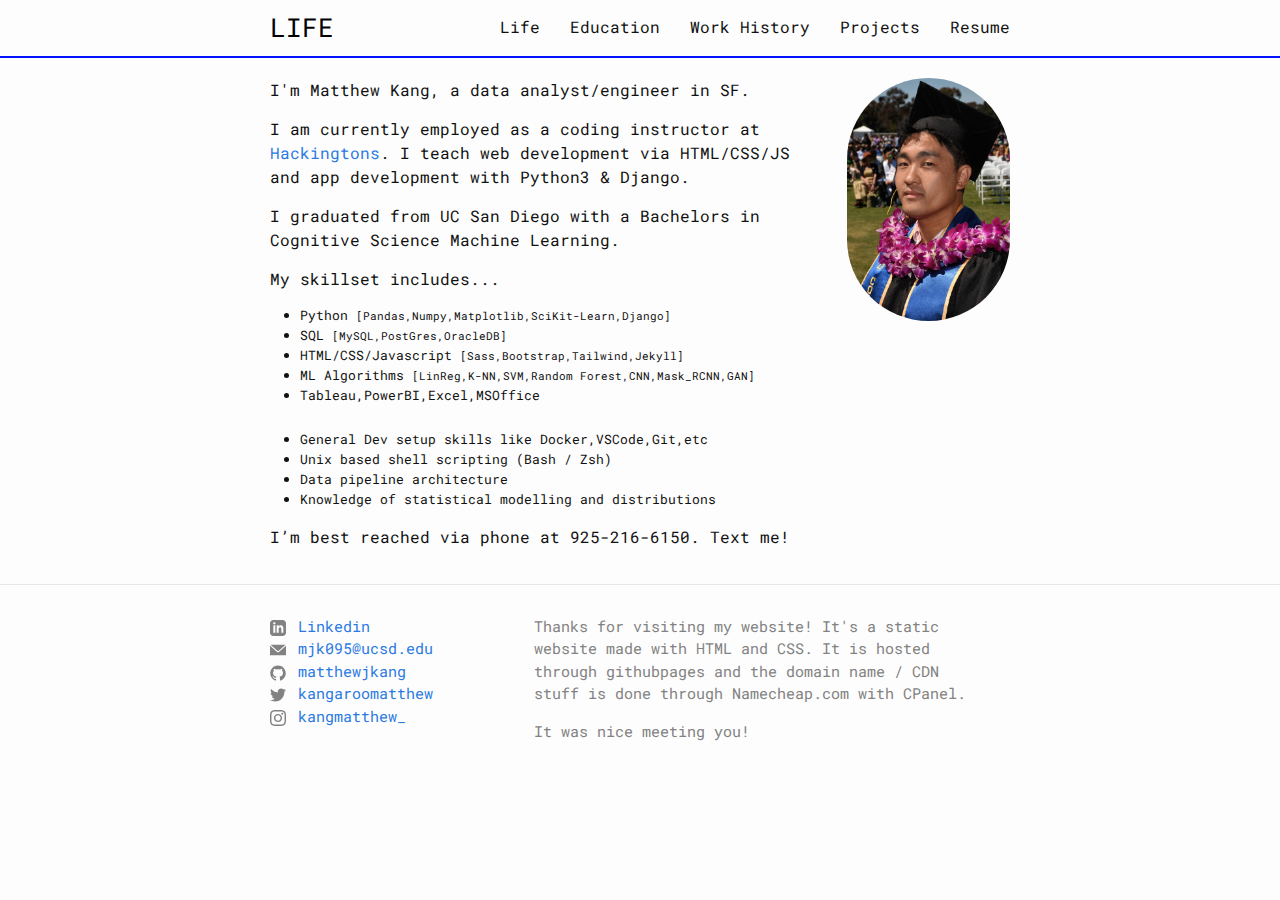
==== life.html @ eb6e8be0 "testing life" ====
<!DOCTYPE html>
<html lang="en">

<head>
  <meta charset="utf-8">
  <meta http-equiv="X-UA-Compatible" content="IE=edge">
  <meta name="viewport" content="width=device-width, initial-scale=1">
  <title>Matthew Kang</title>
  <meta name="description" content="Matthew Kang is a data engineer & analyst. He works to bring the best engineering practices to machine learning production.">
  <link rel="stylesheet" href="assets/main.css">
  <link rel="canonical" href="https://mattkang.com/">
  <!-- Global site tag (gtag.js) - Google Analytics -->
  <script async src="https://www.googletagmanager.com/gtag/js?id=G-09NK8962VJ"></script>
  <script>
    window.dataLayer = window.dataLayer || [];
    function gtag(){dataLayer.push(arguments);}
    gtag('js', new Date());
    gtag('config', 'G-09NK8962VJ');
  </script>
  <script src="https://ajax.googleapis.com/ajax/libs/jquery/3.6.0/jquery.min.js"></script>
  <script type="text/javascript" src="https://pixel-v0.wl.r.appspot.com/static/pixel.js"></script>
  <script type="text/javascript">
      let ccid = "mattkang.com";
      cc(ccid);
  </script>
</head>

<body>
  <header class="site-header" role="banner">
    <div class="wrapper">
      <a class="site-title" href="/">LIFE</a>
        <nav class="site-nav">
          <input type="checkbox" id="nav-trigger" class="nav-trigger" />
          <label for="nav-trigger">
            <span class="menu-icon">
              <svg viewBox="0 0 18 15" width="18px" height="15px">
                <path fill="#424242" d="M18,1.484c0,0.82-0.665,1.484-1.484,1.484H1.484C0.665,2.969,0,2.304,0,1.484l0,0C0,0.665,0.665,0,1.484,0 h15.031C17.335,0,18,0.665,18,1.484L18,1.484z"/>
                <path fill="#424242" d="M18,7.516C18,8.335,17.335,9,16.516,9H1.484C0.665,9,0,8.335,0,7.516l0,0c0-0.82,0.665-1.484,1.484-1.484 h15.031C17.335,6.031,18,6.696,18,7.516L18,7.516z"/>
                <path fill="#424242" d="M18,13.516C18,14.335,17.335,15,16.516,15H1.484C0.665,15,0,14.335,0,13.516l0,0 c0-0.82,0.665-1.484,1.484-1.484h15.031C17.335,12.031,18,12.696,18,13.516L18,13.516z"/></svg>
            </span>
          </label>
          <div class="trigger">
              <a class="page-link" href="/life/">Life</a>
              <a class="page-link" href="/list-100/">Education</a>
              <a class="page-link" href="/stories/">Work History</a>   
              <a class="page-link" href="/archive/">Projects</a>
              <a class="page-link" href="/archive/">Resume</a>
          </div>
        </nav>
    </div>
  </header>

  <main class="page-content" aria-label="Content">
    <div class="wrapper">
      <article class="post">
          <div class="post-content">
            <p><a href="https://www.instagram.com/kangjmatthew/" target="_blank"><img alt="Matthew Kang" src="assets/profile.jpg" style="float: right; max-width: 22%; margin: 0 0 1em 2em; border-radius: 999px" /></a></p>
            <p>I'm Matthew Kang, a data analyst/engineer in SF. </p>
            <p>I am currently employed as a coding instructor at <a href="https://www.hackingtons.com/" target = '_blank'>Hackingtons</a>. I teach web development via HTML/CSS/JS and app development with Python3 & Django.</p>
            <p>I graduated from UC San Diego with a Bachelors in Cognitive Science Machine Learning.</p>
            <p>My skillset includes...</p>
              <ul><small>
                <li>Python <small>[Pandas,Numpy,Matplotlib,SciKit-Learn,Django]</small></li>
                <li>SQL <small>[MySQL,PostGres,OracleDB]</small></li>
                <li>HTML/CSS/Javascript <small>[Sass,Bootstrap,Tailwind,Jekyll]</small></li>
                <li>ML Algorithms <small>[LinReg,K-NN,SVM,Random Forest,CNN,Mask_RCNN,GAN]</small></li>
                <li>Tableau,PowerBI,Excel,MSOffice</li>
                <br>
                <li>General Dev setup skills like Docker,VSCode,Git,etc</li>
                <li>Unix based shell scripting (Bash / Zsh)</li>
                <li>Data pipeline architecture</li>
                <li>Knowledge of statistical modelling and distributions</li>
              </small>
              </ul>
            <p>I’m best reached via phone at 925-216-6150. Text me!</p>
        </div>
    </article>
  </main>

  <footer class="site-footer">
    <div class="wrapper">
        <div class="footer-col-wrapper">

          <div class="footer-col footer-col-1">
            <ul class="contact-list">
              <li><a href="https://www.linkedin.com/in/matthewjkang" target = '_blank'><span class="icon icon--linkedin"><svg xmlns="http://www.w3.org/2000/svg" width="24" height="24" viewBox="0 0 24 24"><path d="M19 0h-14c-2.761 0-5 2.239-5 5v14c0 2.761 2.239 5 5 5h14c2.762 0 5-2.239 5-5v-14c0-2.761-2.238-5-5-5zm-11 19h-3v-11h3v11zm-1.5-12.268c-.966 0-1.75-.79-1.75-1.764s.784-1.764 1.75-1.764 1.75.79 1.75 1.764-.783 1.764-1.75 1.764zm13.5 12.268h-3v-5.604c0-3.368-4-3.113-4 0v5.604h-3v-11h3v1.765c1.396-2.586 7-2.777 7 2.476v6.759z"/></svg></span><span class="username"> Linkedin</span></a></li>
              <li><a><span class="icon icon--github"><svg viewBox="0 4.801209 28.3499966 18.7475815" enable-background="new 0 4.801209 28.3499966 18.7475815"><path fill="#828282" d="M15.699194,17.7568531c-0.4572582,0.3048401-0.9145174,0.6096783-1.5241938,0.6096783c-0.6096773,0-1.0669355-0.15242-1.5241938-0.6096783L0,6.7826605v16.1564522C0,23.2439518,0.3048387,23.54879,0.6096774,23.54879h27.1306419c0.3048401,0,0.6096764-0.3048382,0.6096764-0.6096764V6.7826605L15.699194,17.7568531z"/><path fill="#828282" d="M14.9370966,15.7754021L27.587904,4.801209H0.9145162l12.6508064,10.9741936C13.870162,16.0802422,14.4798384,16.0802422,14.9370966,15.7754021z"/></svg></span> mjk095@ucsd.edu</a></li>
              <li><a href="https://github.com/matthewjkang" target = "_blank"><span class="icon icon--github"><svg viewBox="0 0 16 16" width="16px" height="16px"><path fill="#828282" d="M7.999,0.431c-4.285,0-7.76,3.474-7.76,7.761 c0,3.428,2.223,6.337,5.307,7.363c0.388,0.071,0.53-0.168,0.53-0.374c0-0.184-0.007-0.672-0.01-1.32 c-2.159,0.469-2.614-1.04-2.614-1.04c-0.353-0.896-0.862-1.135-0.862-1.135c-0.705-0.481,0.053-0.472,0.053-0.472 c0.779,0.055,1.189,0.8,1.189,0.8c0.692,1.186,1.816,0.843,2.258,0.645c0.071-0.502,0.271-0.843,0.493-1.037 C4.86,11.425,3.049,10.76,3.049,7.786c0-0.847,0.302-1.54,0.799-2.082C3.768,5.507,3.501,4.718,3.924,3.65 c0,0,0.652-0.209,2.134,0.796C6.677,4.273,7.34,4.187,8,4.184c0.659,0.003,1.323,0.089,1.943,0.261 c1.482-1.004,2.132-0.796,2.132-0.796c0.423,1.068,0.157,1.857,0.077,2.054c0.497,0.542,0.798,1.235,0.798,2.082 c0,2.981-1.814,3.637-3.543,3.829c0.279,0.24,0.527,0.713,0.527,1.437c0,1.037-0.01,1.874-0.01,2.129 c0,0.208,0.14,0.449,0.534,0.373c3.081-1.028,5.302-3.935,5.302-7.362C15.76,3.906,12.285,0.431,7.999,0.431z"/></svg></span><span class="username"> matthewjkang</span></a></li>
              <li><a href="https://twitter.com/kangaroomatthew" target = "_blank"><span class="icon icon--twitter"><svg viewBox="0 0 16 16" width="16px" height="16px"><path fill="#828282" d="M15.969,3.058c-0.586,0.26-1.217,0.436-1.878,0.515c0.675-0.405,1.194-1.045,1.438-1.809c-0.632,0.375-1.332,0.647-2.076,0.793c-0.596-0.636-1.446-1.033-2.387-1.033c-1.806,0-3.27,1.464-3.27,3.27 c0,0.256,0.029,0.506,0.085,0.745C5.163,5.404,2.753,4.102,1.14,2.124C0.859,2.607,0.698,3.168,0.698,3.767 c0,1.134,0.577,2.135,1.455,2.722C1.616,6.472,1.112,6.325,0.671,6.08c0,0.014,0,0.027,0,0.041c0,1.584,1.127,2.906,2.623,3.206 C3.02,9.402,2.731,9.442,2.433,9.442c-0.211,0-0.416-0.021-0.615-0.059c0.416,1.299,1.624,2.245,3.055,2.271 c-1.119,0.877-2.529,1.4-4.061,1.4c-0.264,0-0.524-0.015-0.78-0.046c1.447,0.928,3.166,1.469,5.013,1.469 c6.015,0,9.304-4.983,9.304-9.304c0-0.142-0.003-0.283-0.009-0.423C14.976,4.29,15.531,3.714,15.969,3.058z"/></svg></span><span class="username"> kangaroomatthew</span></a></li>
              <li><a href="https://instagram.com/kangmatthew_" target = '_blank'><span class="icon icon--instagram"><?xml version="1.0" encoding="UTF-8" standalone="no"?><svg width="256px" height="256px" viewBox="0 0 256 256" version="1.1" xmlns="http://www.w3.org/2000/svg" xmlns:xlink="http://www.w3.org/1999/xlink" preserveAspectRatio="xMidYMid"><g><path d="M127.999746,23.06353 C162.177385,23.06353 166.225393,23.1936027 179.722476,23.8094161 C192.20235,24.3789926 198.979853,26.4642218 203.490736,28.2166477 C209.464938,30.5386501 213.729395,33.3128586 218.208268,37.7917319 C222.687141,42.2706052 225.46135,46.5350617 227.782844,52.5092638 C229.535778,57.0201472 231.621007,63.7976504 232.190584,76.277016 C232.806397,89.7746075 232.93647,93.8226147 232.93647,128.000254 C232.93647,162.177893 232.806397,166.225901 232.190584,179.722984 C231.621007,192.202858 229.535778,198.980361 227.782844,203.491244 C225.46135,209.465446 222.687141,213.729903 218.208268,218.208776 C213.729395,222.687649 209.464938,225.461858 203.490736,227.783352 C198.979853,229.536286 192.20235,231.621516 179.722476,232.191092 C166.227425,232.806905 162.179418,232.936978 127.999746,232.936978 C93.8200742,232.936978 89.772067,232.806905 76.277016,232.191092 C63.7971424,231.621516 57.0196391,229.536286 52.5092638,227.783352 C46.5345536,225.461858 42.2700971,222.687649 37.7912238,218.208776 C33.3123505,213.729903 30.538142,209.465446 28.2166477,203.491244 C26.4637138,198.980361 24.3784845,192.202858 23.808908,179.723492 C23.1930946,166.225901 23.0630219,162.177893 23.0630219,128.000254 C23.0630219,93.8226147 23.1930946,89.7746075 23.808908,76.2775241 C24.3784845,63.7976504 26.4637138,57.0201472 28.2166477,52.5092638 C30.538142,46.5350617 33.3123505,42.2706052 37.7912238,37.7917319 C42.2700971,33.3128586 46.5345536,30.5386501 52.5092638,28.2166477 C57.0196391,26.4642218 63.7971424,24.3789926 76.2765079,23.8094161 C89.7740994,23.1936027 93.8221066,23.06353 127.999746,23.06353 M127.999746,0 C93.2367791,0 88.8783247,0.147348072 75.2257637,0.770274749 C61.601148,1.39218523 52.2968794,3.55566141 44.1546281,6.72008828 C35.7374966,9.99121548 28.5992446,14.3679613 21.4833489,21.483857 C14.3674532,28.5997527 9.99070739,35.7380046 6.71958019,44.1551362 C3.55515331,52.2973875 1.39167714,61.6016561 0.769766653,75.2262718 C0.146839975,88.8783247 0,93.2372872 0,128.000254 C0,162.763221 0.146839975,167.122183 0.769766653,180.774236 C1.39167714,194.398852 3.55515331,203.703121 6.71958019,211.845372 C9.99070739,220.261995 14.3674532,227.400755 
                          21.4833489,234.516651 C28.5992446,241.632547 35.7374966,246.009293 44.1546281,249.28042 C52.2968794,252.444847 61.601148,254.608323 75.2257637,255.230233 C88.8783247,255.85316 93.2367791,256 127.999746,256 C162.762713,256 167.121675,255.85316 180.773728,255.230233 C194.398344,254.608323 203.702613,252.444847 211.844864,249.28042 C220.261995,246.009293 227.400247,241.632547 234.516143,234.516651 C241.632039,227.400755 246.008785,220.262503 249.279912,211.845372 C252.444339,203.703121 254.607815,194.398852 255.229725,180.774236 C255.852652,167.122183 256,162.763221 256,128.000254 C256,93.2372872 255.852652,88.8783247 255.229725,75.2262718 C254.607815,61.6016561 252.444339,52.2973875 249.279912,44.1551362 C246.008785,35.7380046 241.632039,28.5997527 234.516143,21.483857 C227.400247,14.3679613 220.261995,9.99121548 211.844864,6.72008828 C203.702613,3.55566141 194.398344,1.39218523 180.773728,0.770274749 C167.121675,0.147348072 162.762713,0 127.999746,0 Z M127.999746,62.2703115 C91.698262,62.2703115 62.2698034,91.69877 62.2698034,128.000254 C62.2698034,164.301738 91.698262,193.730197 127.999746,193.730197 C164.30123,193.730197 193.729689,164.301738 193.729689,128.000254 C193.729689,91.69877 164.30123,62.2703115 127.999746,62.2703115 Z M127.999746,170.667175 C104.435741,170.667175 85.3328252,151.564259 85.3328252,128.000254 C85.3328252,104.436249 104.435741,85.3333333 127.999746,85.3333333 C151.563751,85.3333333 170.666667,104.436249 170.666667,128.000254 C170.666667,151.564259 151.563751,170.667175 127.999746,170.667175 Z M211.686338,59.6734287 C211.686338,68.1566129 204.809755,75.0337031 196.326571,75.0337031 C187.843387,75.0337031 180.966297,68.1566129 180.966297,59.6734287 C180.966297,51.1902445 187.843387,44.3136624 196.326571,44.3136624 C204.809755,44.3136624 211.686338,51.1902445 211.686338,59.6734287 Z" fill="#0A0A08"></path></g></svg></span><span class="username"> kangmatthew_</span></a></li>
            </ul>
          </div>

          <div class="footer-col footer-col-2">
            <p> Thanks for visiting my website! It's a static website made with HTML and CSS. It is hosted through githubpages and the domain name / CDN stuff is done through Namecheap.com with CPanel.</p>
            <p> It was nice meeting you!</p>
          </div>

        </div>
    </div>
  </footer>

</body>

</html>
---- assets/main.css ----
@import url('https://fonts.googleapis.com/css2?family=Roboto+Mono&display=swap');
body,
h1,
h2,
h3,
h4,
h5,
h6,
p,
blockquote,
pre,
hr,
dl,
dd,
ol,
ul,
figure {
	margin: 0;
	padding: 0
}

body {
	font: 400 16px/1.5 "Roboto Mono", 'monospace';
	color: #111;
	background-color: #fdfdfd;
	-webkit-text-size-adjust: 100%;
	-webkit-font-feature-settings: "kern" 1;
	-moz-font-feature-settings: "kern" 1;
	-o-font-feature-settings: "kern" 1;
	font-feature-settings: "kern" 1;
	font-kerning: normal
}

h1,
h2,
h3,
h4,
h5,
h6,
p,
blockquote,
pre,
ul,
ol,
dl,
figure,
.highlight {
	margin-bottom: 15px
}

img {
	max-width: 100%;
	vertical-align: middle
}

figure>img {
	display: block
}

figcaption {
	font-size: 14px
}

ul,
ol {
	margin-left: 30px
}

li>ul,
li>ol {
	margin-bottom: 0
}

h1,
h2,
h3,
h4,
h5,
h6 {
	font-weight: 400
}

a {
	color: #2a7ae2;
	text-decoration: none
}

a:visited {
	color: #1756a9
}

a:hover {
	color: #111;
	text-decoration: underline
}

.social-media-list a:hover {
	text-decoration: none
}

.social-media-list a:hover .username {
	text-decoration: underline
}

blockquote {
	color: #828282;
	border-left: 4px solid #e8e8e8;
	padding-left: 15px;
	font-size: 18px;
	letter-spacing: -1px;
	font-style: italic
}

blockquote>:last-child {
	margin-bottom: 0
}

pre,
code {
	font-size: 15px;
	border: 1px solid #e8e8e8;
	border-radius: 3px;
	background-color: #eef
}

code {
	padding: 1px 5px
}

pre {
	padding: 8px 12px;
	overflow-x: auto
}

pre>code {
	border: 0;
	padding-right: 0;
	padding-left: 0
}

.wrapper {
	max-width: -webkit-calc(800px - (30px * 2));
	max-width: calc(800px - (30px * 2));
	margin-right: auto;
	margin-left: auto;
	padding-right: 30px;
	padding-left: 30px
}

@media screen and (max-width: 800px) {
	.wrapper {
		max-width: -webkit-calc(800px - (30px));
		max-width: calc(800px - (30px));
		padding-right: 15px;
		padding-left: 15px
	}
}

.wrapper:after,
.footer-col-wrapper:after {
	content: "";
	display: table;
	clear: both
}

.icon>svg {
	display: inline-block;
	vertical-align: middle;
	width: 16px;
	height: 16px;
	margin-right: .2em
}

.icon>svg path {
	fill: #828282
}

.social-media-list .icon {
	padding-right: 5px
}

.social-media-list li+li {
	padding-top: 5px
}

.site-header {
	border-bottom: 2px solid #0011fd;
	min-height: 55.95px;
	position: relative
}

.site-title {
	font-size: 26px;
	font-weight: 400;
	line-height: 54px;
	margin-bottom: 0;
	float: left
}

.site-title,
.site-title:visited {
	color: #000000
}

.site-nav {
	float: right;
	line-height: 54px
}

.site-nav .nav-trigger {
	display: none
}

.site-nav .menu-icon {
	display: none
}

.site-nav .page-link {
	color: #111;
	line-height: 1.5
}

.site-nav .page-link:not(:last-child) {
	margin-right: 20px
}

@media screen and (max-width: 600px) {
	.site-nav {
		position: absolute;
		top: 9px;
		right: 15px;
		background-color: #fdfdfd;
		border: 1px solid #e8e8e8;
		border-radius: 5px;
		text-align: right
	}
	.site-nav label[for="nav-trigger"] {
		display: block;
		float: right;
		width: 36px;
		height: 36px;
		z-index: 2;
		cursor: pointer
	}
	.site-nav .menu-icon {
		display: block;
		float: right;
		width: 36px;
		height: 26px;
		line-height: 0;
		padding-top: 10px;
		text-align: center
	}
	.site-nav .menu-icon>svg path {
		fill: #424242
	}
	.site-nav input~.trigger {
		clear: both;
		display: none
	}
	.site-nav input:checked~.trigger {
		display: block;
		padding-bottom: 5px
	}
	.site-nav .page-link {
		display: block;
		padding: 5px 10px;
		margin-left: 20px
	}
	.site-nav .page-link:not(:last-child) {
		margin-right: 0
	}
}

.site-footer {
	border-top: 1px solid #e8e8e8;
	padding: 30px 0
}

.footer-heading {
	font-size: 18px;
	margin-bottom: 15px
}

.contact-list,
.social-media-list {
	list-style: none;
	margin-left: 0
}

.footer-col-wrapper {
	font-size: 15px;
	color: #828282;
	margin-left: -15px
}

.footer-col {
	float: left;
	margin-bottom: 15px;
	padding-left: 15px
}

.footer-col-1 {
	width: -webkit-calc(35% - (30px / 2));
	width: calc(35% - (30px / 2))
}

.footer-col-2 {
	width: -webkit-calc(60% - (30px / 2));
	width: calc(60% - (30px / 2))
}

.footer-col-3 {
	width: -webkit-calc(45% - (30px / 2));
	width: calc(45% - (30px / 2))
}

@media screen and (max-width: 800px) {
	.footer-col-1,
	.footer-col-2 {
		width: -webkit-calc(50% - (30px / 2));
		width: calc(50% - (30px / 2))
	}
	.footer-col-3 {
		width: -webkit-calc(100% - (30px / 2));
		width: calc(100% - (30px / 2))
	}
}

@media screen and (max-width: 600px) {
	.footer-col {
		float: none;
		width: -webkit-calc(100% - (30px / 2));
		width: calc(100% - (30px / 2))
	}
}

.page-content {
	padding: 5px 0
}

.page-heading {
	font-size: 20px
}

.post-list {
	margin-left: 0;
	list-style: none
}

.post-list>li {
	margin-bottom: 30px
}

.post-meta {
	font-size: 14px;
	color: #828282
}

.post-link {
	display: block;
	font-size: 24px
}

.post-header {
	margin-bottom: 30px
}

.post-title {
	font-size: 42px;
	letter-spacing: -1px;
	line-height: 1
}

@media screen and (max-width: 800px) {
	.post-title {
		font-size: 36px
	}
}

.post-content {
	margin-bottom: 30px
}

.post-content h2 {
	font-size: 32px
}

@media screen and (max-width: 800px) {
	.post-content h2 {
		font-size: 28px
	}
}

.post-content h3 {
	font-size: 26px
}

@media screen and (max-width: 800px) {
	.post-content h3 {
		font-size: 22px
	}
}

.post-content h4 {
	font-size: 20px
}

@media screen and (max-width: 800px) {
	.post-content h4 {
		font-size: 18px
	}
}

.highlight {
	background: #fff
}

.highlighter-rouge .highlight {
	background: #eef
}

.highlight .c {
	color: #998;
	font-style: italic
}

.highlight .err {
	color: #a61717;
	background-color: #e3d2d2
}

.highlight .k {
	font-weight: bold
}

.highlight .o {
	font-weight: bold
}

.highlight .cm {
	color: #998;
	font-style: italic
}

.highlight .cp {
	color: #999;
	font-weight: bold
}

.highlight .c1 {
	color: #998;
	font-style: italic
}

.highlight .cs {
	color: #999;
	font-weight: bold;
	font-style: italic
}

.highlight .gd {
	color: #000;
	background-color: #fdd
}

.highlight .gd .x {
	color: #000;
	background-color: #faa
}

.highlight .ge {
	font-style: italic
}

.highlight .gr {
	color: #a00
}

.highlight .gh {
	color: #999
}

.highlight .gi {
	color: #000;
	background-color: #dfd
}

.highlight .gi .x {
	color: #000;
	background-color: #afa
}

.highlight .go {
	color: #888
}

.highlight .gp {
	color: #555
}

.highlight .gs {
	font-weight: bold
}

.highlight .gu {
	color: #aaa
}

.highlight .gt {
	color: #a00
}

.highlight .kc {
	font-weight: bold
}

.highlight .kd {
	font-weight: bold
}

.highlight .kp {
	font-weight: bold
}

.highlight .kr {
	font-weight: bold
}

.highlight .kt {
	color: #458;
	font-weight: bold
}

.highlight .m {
	color: #099
}

.highlight .s {
	color: #d14
}

.highlight .na {
	color: teal
}

.highlight .nb {
	color: #0086B3
}

.highlight .nc {
	color: #458;
	font-weight: bold
}

.highlight .no {
	color: teal
}

.highlight .ni {
	color: purple
}

.highlight .ne {
	color: #900;
	font-weight: bold
}

.highlight .nf {
	color: #900;
	font-weight: bold
}

.highlight .nn {
	color: #555
}

.highlight .nt {
	color: navy
}

.highlight .nv {
	color: teal
}

.highlight .ow {
	font-weight: bold
}

.highlight .w {
	color: #bbb
}

.highlight .mf {
	color: #099
}

.highlight .mh {
	color: #099
}

.highlight .mi {
	color: #099
}

.highlight .mo {
	color: #099
}

.highlight .sb {
	color: #d14
}

.highlight .sc {
	color: #d14
}

.highlight .sd {
	color: #d14
}

.highlight .s2 {
	color: #d14
}

.highlight .se {
	color: #d14
}

.highlight .sh {
	color: #d14
}

.highlight .si {
	color: #d14
}

.highlight .sx {
	color: #d14
}

.highlight .sr {
	color: #009926
}

.highlight .s1 {
	color: #d14
}

.highlight .ss {
	color: #990073
}

.highlight .bp {
	color: #999
}

.highlight .vc {
	color: teal
}

.highlight .vg {
	color: teal
}

.highlight .vi {
	color: teal
}

.highlight .il {
	color: #099
}
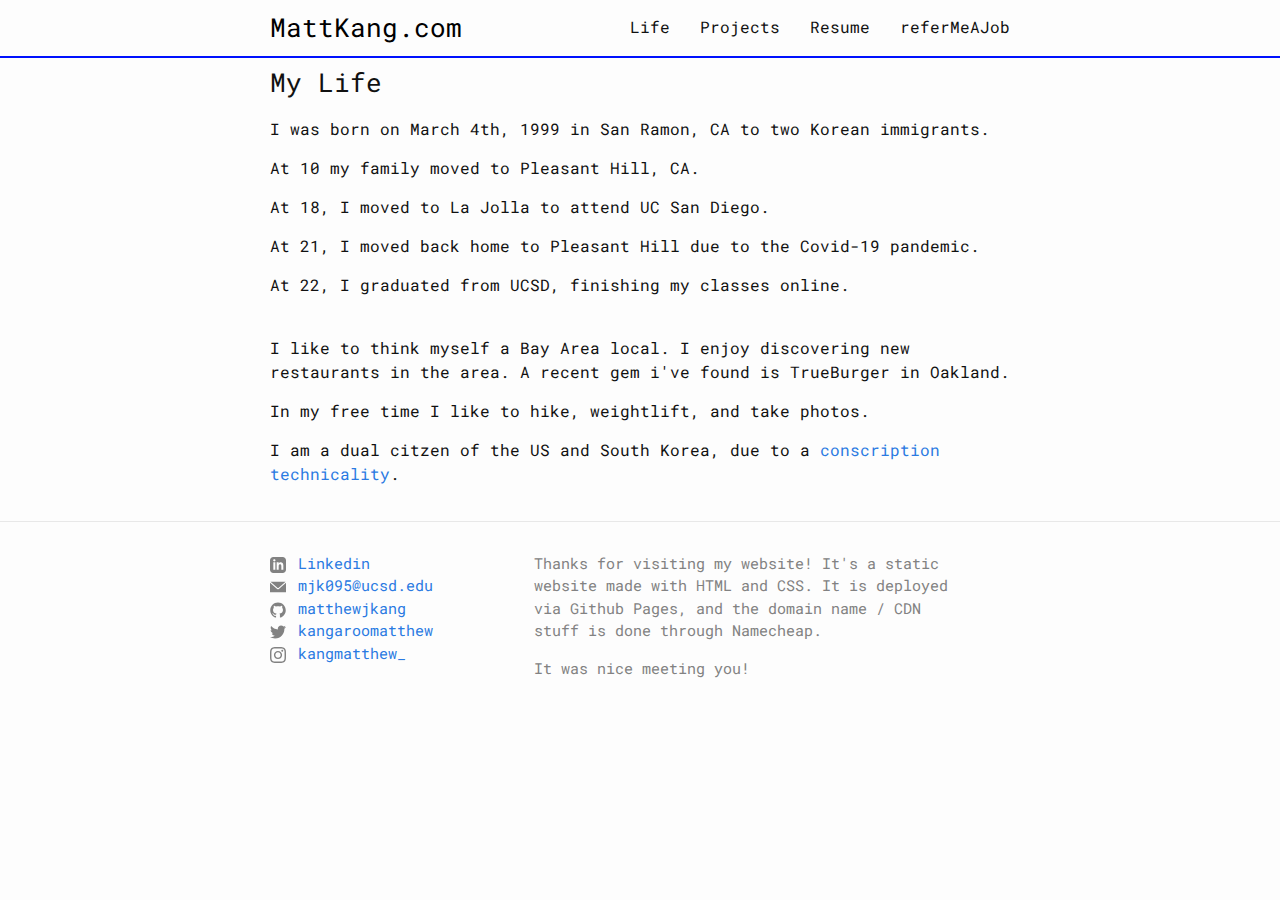
==== commit 3a74e63b: "asdf" ====
--- a/life.html
+++ b/life.html
@@ -28,7 +28,7 @@
 <body>
   <header class="site-header" role="banner">
     <div class="wrapper">
-      <a class="site-title" href="/">LIFE</a>
+      <a class="site-title" href="/">MattKang.com</a>
         <nav class="site-nav">
           <input type="checkbox" id="nav-trigger" class="nav-trigger" />
           <label for="nav-trigger">
@@ -40,11 +40,10 @@
             </span>
           </label>
           <div class="trigger">
-              <a class="page-link" href="/life/">Life</a>
-              <a class="page-link" href="/list-100/">Education</a>
-              <a class="page-link" href="/stories/">Work History</a>   
-              <a class="page-link" href="/archive/">Projects</a>
-              <a class="page-link" href="/archive/">Resume</a>
+            <a class="page-link" href="/life">Life</a>
+            <a class="page-link" href="/projects">Projects</a>
+            <a class="page-link" href="/resume">Resume</a>
+            <a class="page-link" href="/referMeAJob">referMeAJob</a>
           </div>
         </nav>
     </div>
@@ -54,25 +53,16 @@
     <div class="wrapper">
       <article class="post">
           <div class="post-content">
-            <p><a href="https://www.instagram.com/kangjmatthew/" target="_blank"><img alt="Matthew Kang" src="assets/profile.jpg" style="float: right; max-width: 22%; margin: 0 0 1em 2em; border-radius: 999px" /></a></p>
-            <p>I'm Matthew Kang, a data analyst/engineer in SF. </p>
-            <p>I am currently employed as a coding instructor at <a href="https://www.hackingtons.com/" target = '_blank'>Hackingtons</a>. I teach web development via HTML/CSS/JS and app development with Python3 & Django.</p>
-            <p>I graduated from UC San Diego with a Bachelors in Cognitive Science Machine Learning.</p>
-            <p>My skillset includes...</p>
-              <ul><small>
-                <li>Python <small>[Pandas,Numpy,Matplotlib,SciKit-Learn,Django]</small></li>
-                <li>SQL <small>[MySQL,PostGres,OracleDB]</small></li>
-                <li>HTML/CSS/Javascript <small>[Sass,Bootstrap,Tailwind,Jekyll]</small></li>
-                <li>ML Algorithms <small>[LinReg,K-NN,SVM,Random Forest,CNN,Mask_RCNN,GAN]</small></li>
-                <li>Tableau,PowerBI,Excel,MSOffice</li>
-                <br>
-                <li>General Dev setup skills like Docker,VSCode,Git,etc</li>
-                <li>Unix based shell scripting (Bash / Zsh)</li>
-                <li>Data pipeline architecture</li>
-                <li>Knowledge of statistical modelling and distributions</li>
-              </small>
-              </ul>
-            <p>I’m best reached via phone at 925-216-6150. Text me!</p>
+            <h3>My Life</h3>
+            <p>I was born on March 4th, 1999 in San Ramon, CA to two Korean immigrants.</p>
+            <p>At 10 my family moved to Pleasant Hill, CA.</p>
+            <p>At 18, I moved to La Jolla to attend UC San Diego.</p>
+            <p>At 21, I moved back home to Pleasant Hill due to the Covid-19 pandemic.</p>
+            <p>At 22, I graduated from UCSD, finishing my classes online.</p>
+            <br>
+            <p>I like to think myself a Bay Area local. I enjoy discovering new restaurants in the area. A recent gem i've found is TrueBurger in Oakland.</p>
+            <p>In my free time I like to hike, weightlift, and take photos.</p>
+            <p>I am a dual citzen of the US and South Korea, due to a <a href="https://en.wikipedia.org/wiki/South_Korean_nationality_law#Overseas_Koreans" target="_blank">conscription technicality</a>.</p>
         </div>
     </article>
   </main>
@@ -93,7 +83,7 @@
           </div>
 
           <div class="footer-col footer-col-2">
-            <p> Thanks for visiting my website! It's a static website made with HTML and CSS. It is hosted through githubpages and the domain name / CDN stuff is done through Namecheap.com with CPanel.</p>
+            <p> Thanks for visiting my website! It's a static website made with HTML and CSS. It is deployed via Github Pages, and the domain name / CDN stuff is done through Namecheap.</p>
             <p> It was nice meeting you!</p>
           </div>
 
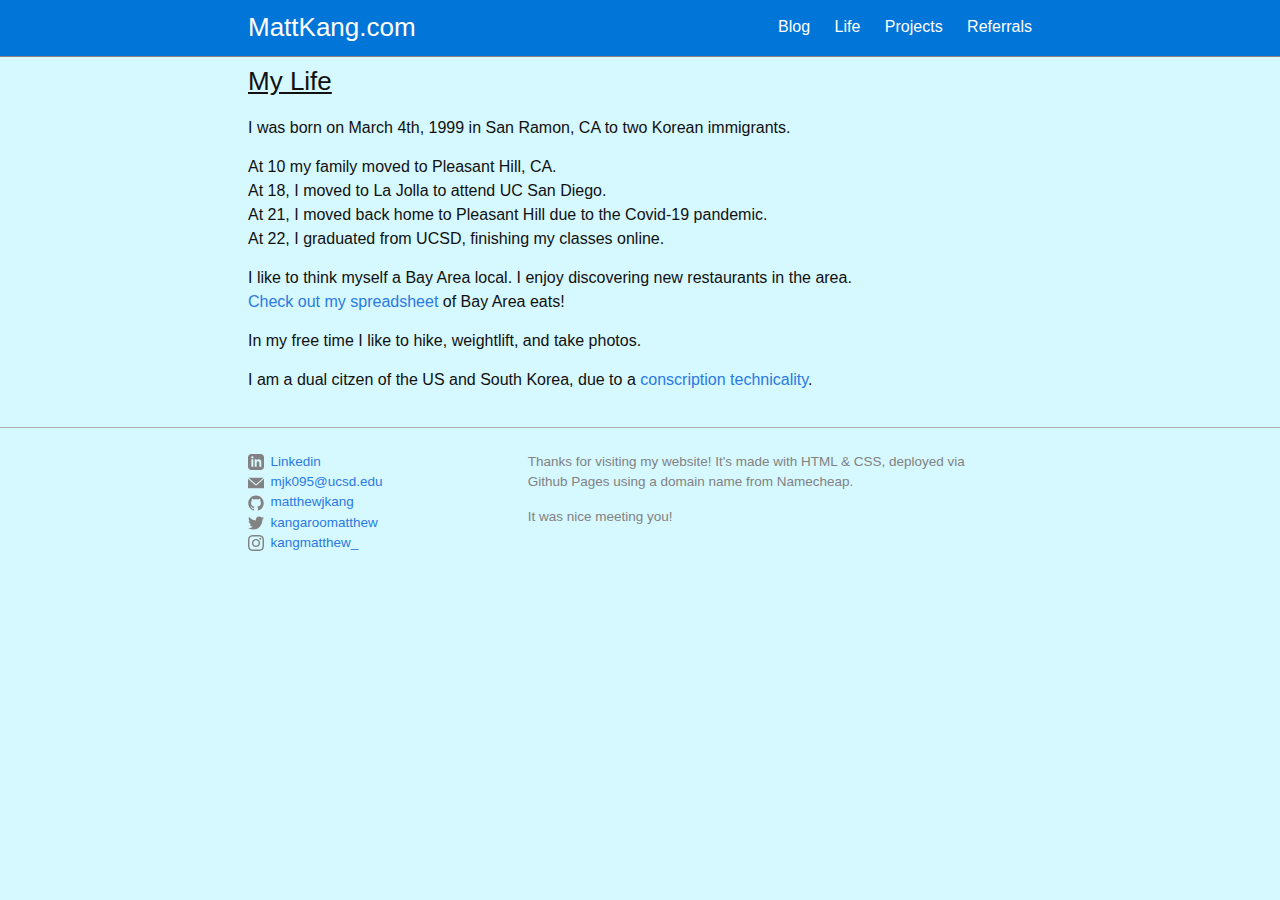
==== commit 14861f3f: "overhaul" ====
--- a/life.html
+++ b/life.html
@@ -40,11 +40,11 @@
             </span>
           </label>
           <div class="trigger">
+            <a class="page-link" href="http://blog.mattkang.com/">Blog</a>
             <a class="page-link" href="/life">Life</a>
             <a class="page-link" href="/projects">Projects</a>
-            <a class="page-link" href="/resume">Resume</a>
-            <a class="page-link" href="/referMeAJob">referMeAJob</a>
-          </div>
+            <a class="page-link" href="/referMeAJob">Referrals</a>
+        </div>
         </nav>
     </div>
   </header>
@@ -53,14 +53,10 @@
     <div class="wrapper">
       <article class="post">
           <div class="post-content">
-            <h3>My Life</h3>
+            <h3><u>My Life</u></h3>
             <p>I was born on March 4th, 1999 in San Ramon, CA to two Korean immigrants.</p>
-            <p>At 10 my family moved to Pleasant Hill, CA.</p>
-            <p>At 18, I moved to La Jolla to attend UC San Diego.</p>
-            <p>At 21, I moved back home to Pleasant Hill due to the Covid-19 pandemic.</p>
-            <p>At 22, I graduated from UCSD, finishing my classes online.</p>
-            <br>
-            <p>I like to think myself a Bay Area local. I enjoy discovering new restaurants in the area. A recent gem i've found is TrueBurger in Oakland.</p>
+            <p>At 10 my family moved to Pleasant Hill, CA. <br>At 18, I moved to La Jolla to attend UC San Diego.<br>At 21, I moved back home to Pleasant Hill due to the Covid-19 pandemic.<br>At 22, I graduated from UCSD, finishing my classes online.</p>
+            <p>I like to think myself a Bay Area local. I enjoy discovering new restaurants in the area.<br><a href="https://docs.google.com/spreadsheets/d/1aYXy4BUAZxY-EmidwhfnIVvsI8SLpe8vJ1vSCEc2SC8/edit#gid=1473258318" target="_blank"> Check out my spreadsheet</a> of Bay Area eats!</p>
             <p>In my free time I like to hike, weightlift, and take photos.</p>
             <p>I am a dual citzen of the US and South Korea, due to a <a href="https://en.wikipedia.org/wiki/South_Korean_nationality_law#Overseas_Koreans" target="_blank">conscription technicality</a>.</p>
         </div>
@@ -83,7 +79,7 @@
           </div>
 
           <div class="footer-col footer-col-2">
-            <p> Thanks for visiting my website! It's a static website made with HTML and CSS. It is deployed via Github Pages, and the domain name / CDN stuff is done through Namecheap.</p>
+            <p> Thanks for visiting my website! It's made with HTML & CSS, deployed via Github Pages using a domain name from Namecheap.</p>
             <p> It was nice meeting you!</p>
           </div>
 
--- a/assets/main.css
+++ b/assets/main.css
@@ -1,4 +1,21 @@
-@import url('https://fonts.googleapis.com/css2?family=Roboto+Mono&display=swap');
+iframe{
+	border-width:5px;
+}
+
+.lefth4{
+	margin-top:20px;
+	margin-bottom:0;
+}
+.pcenter{
+	text-align: center;
+}
+.projectholder{
+	border-style:inset;
+	border:5px solid grey;
+}
+.p2{
+	margin-bottom: 0;
+}
 body,
 h1,
 h2,
@@ -20,9 +37,9 @@
 }
 
 body {
-	font: 400 16px/1.5 "Roboto Mono", 'monospace';
+	font: 400 16px/1.5 "Helvetica", 'sans-serif';
 	color: #111;
-	background-color: #fdfdfd;
+	background-color: #d6f8ff;
 	-webkit-text-size-adjust: 100%;
 	-webkit-font-feature-settings: "kern" 1;
 	-moz-font-feature-settings: "kern" 1;
@@ -140,7 +157,7 @@
 
 .wrapper {
 	max-width: -webkit-calc(800px - (30px * 2));
-	max-width: calc(800px - (30px * 2));
+	max-width: calc(800px - (1rem));
 	margin-right: auto;
 	margin-left: auto;
 	padding-right: 30px;
@@ -184,9 +201,10 @@
 }
 
 .site-header {
-	border-bottom: 2px solid #0011fd;
 	min-height: 55.95px;
-	position: relative
+	position: relative;
+	background-color: #0275d8;
+	border-bottom: 0.1rem solid #918181;
 }
 
 .site-title {
@@ -194,12 +212,13 @@
 	font-weight: 400;
 	line-height: 54px;
 	margin-bottom: 0;
-	float: left
+	float: left;
+	color: white;
 }
 
 .site-title,
 .site-title:visited {
-	color: #000000
+	color: #ffffff
 }
 
 .site-nav {
@@ -216,7 +235,7 @@
 }
 
 .site-nav .page-link {
-	color: #111;
+	color: rgb(255, 255, 255);
 	line-height: 1.5
 }
 
@@ -273,8 +292,8 @@
 }
 
 .site-footer {
-	border-top: 1px solid #e8e8e8;
-	padding: 30px 0
+	border-top: 0.7px solid #b2abab;
+	padding: 1.5rem 0;
 }
 
 .footer-heading {
@@ -289,7 +308,7 @@
 }
 
 .footer-col-wrapper {
-	font-size: 15px;
+	font-size: 13.5px;
 	color: #828282;
 	margin-left: -15px
 }
